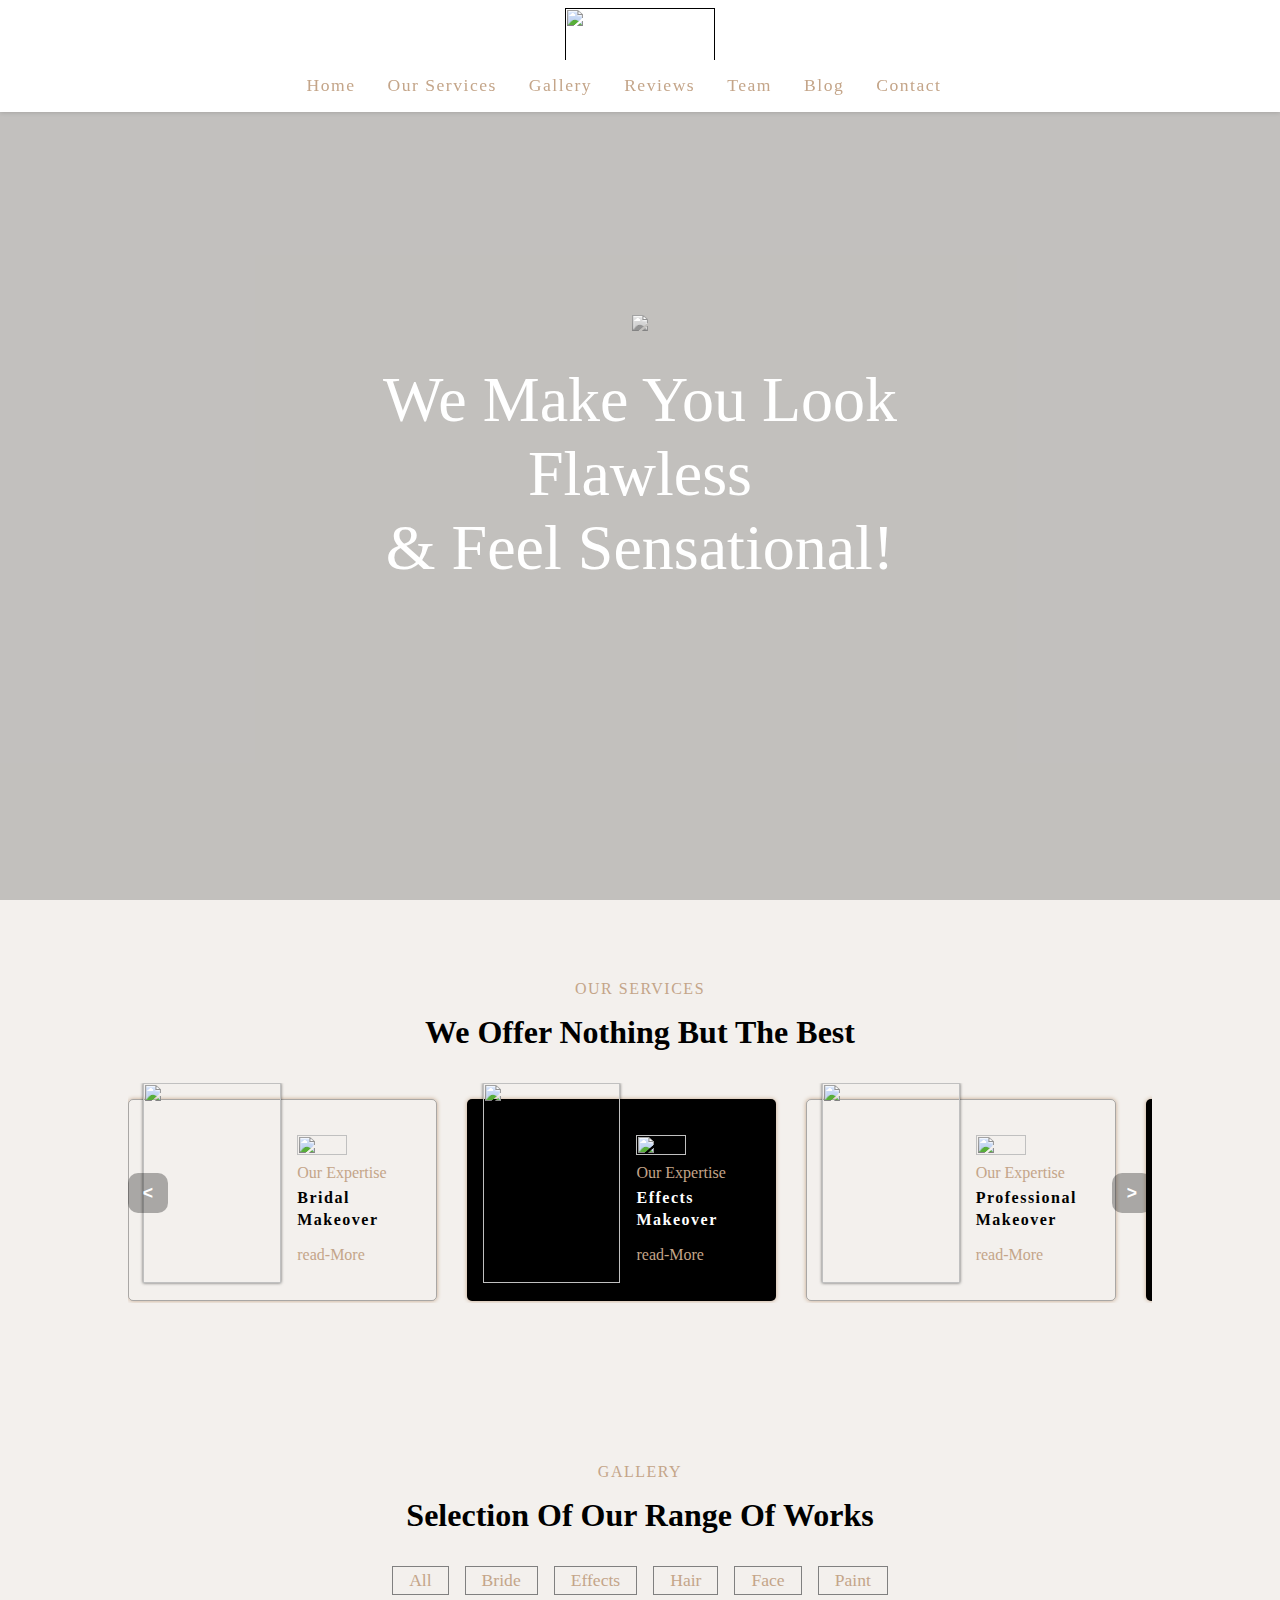
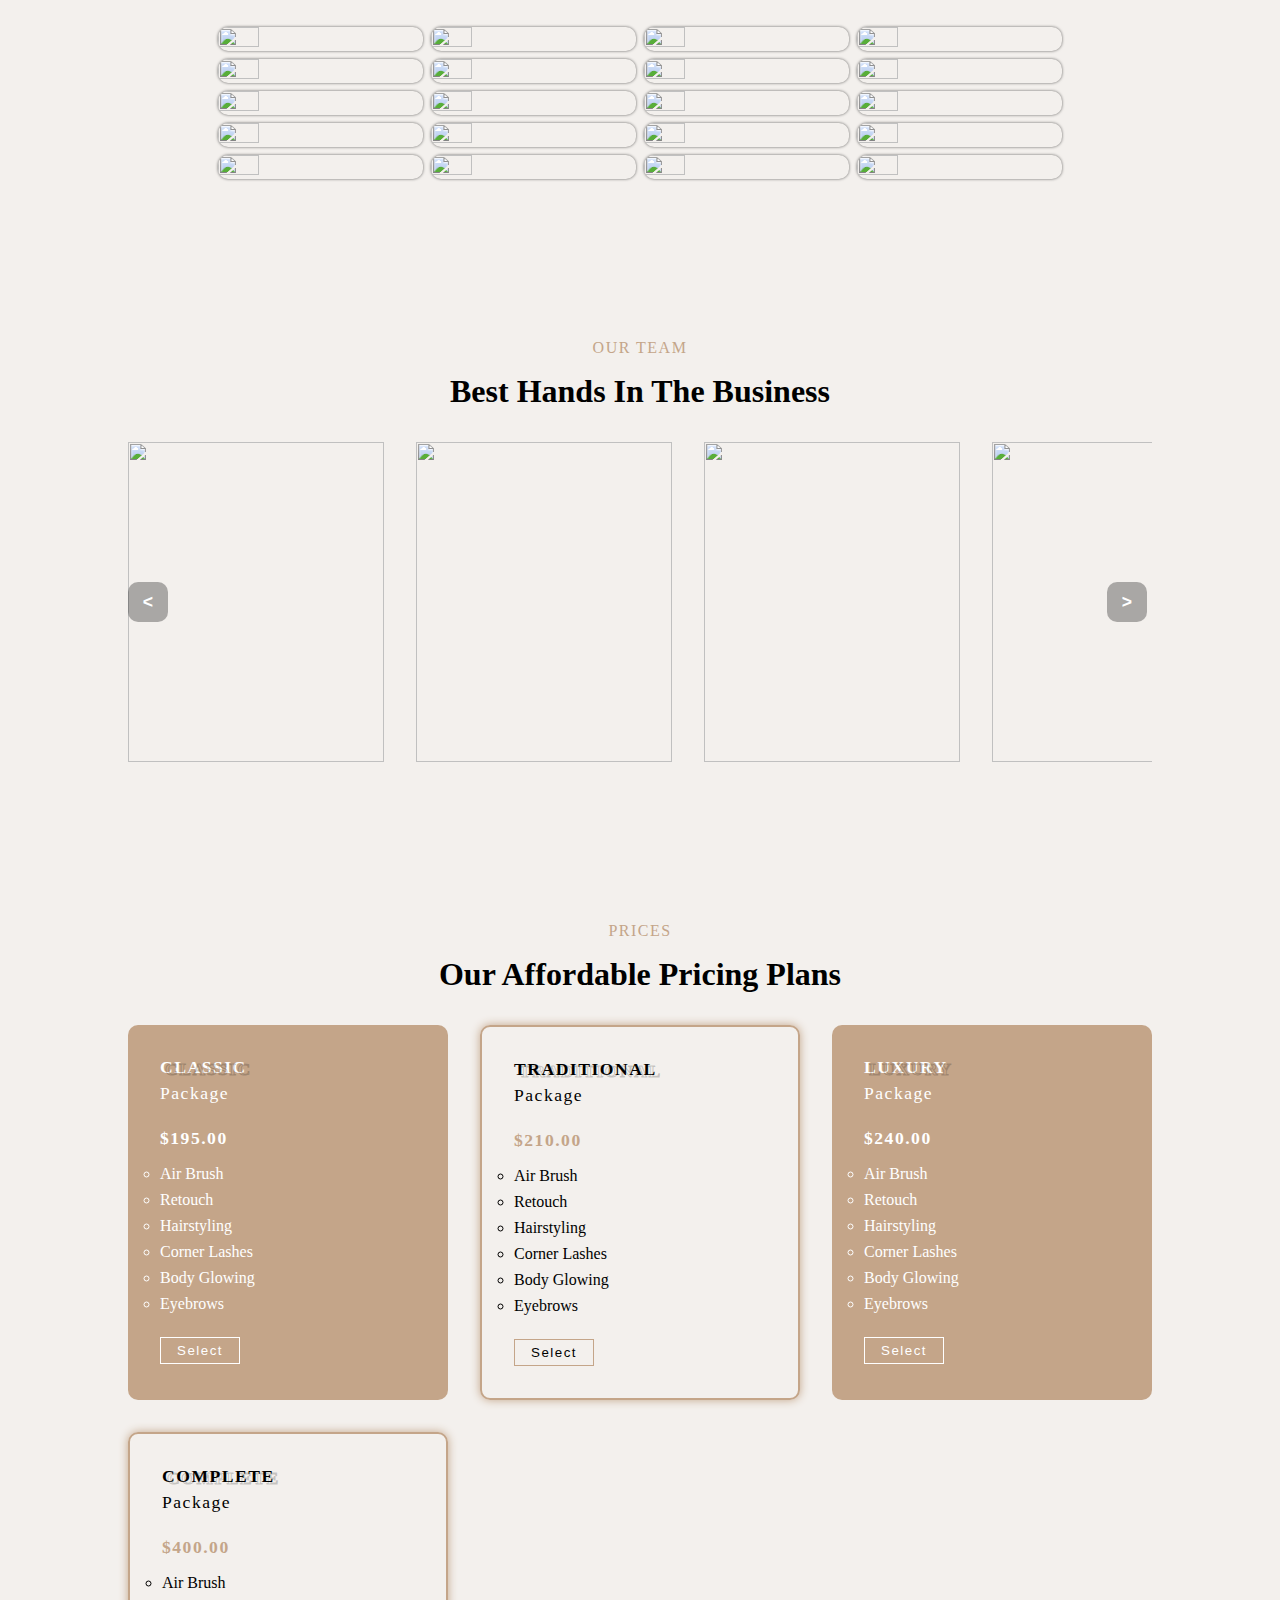
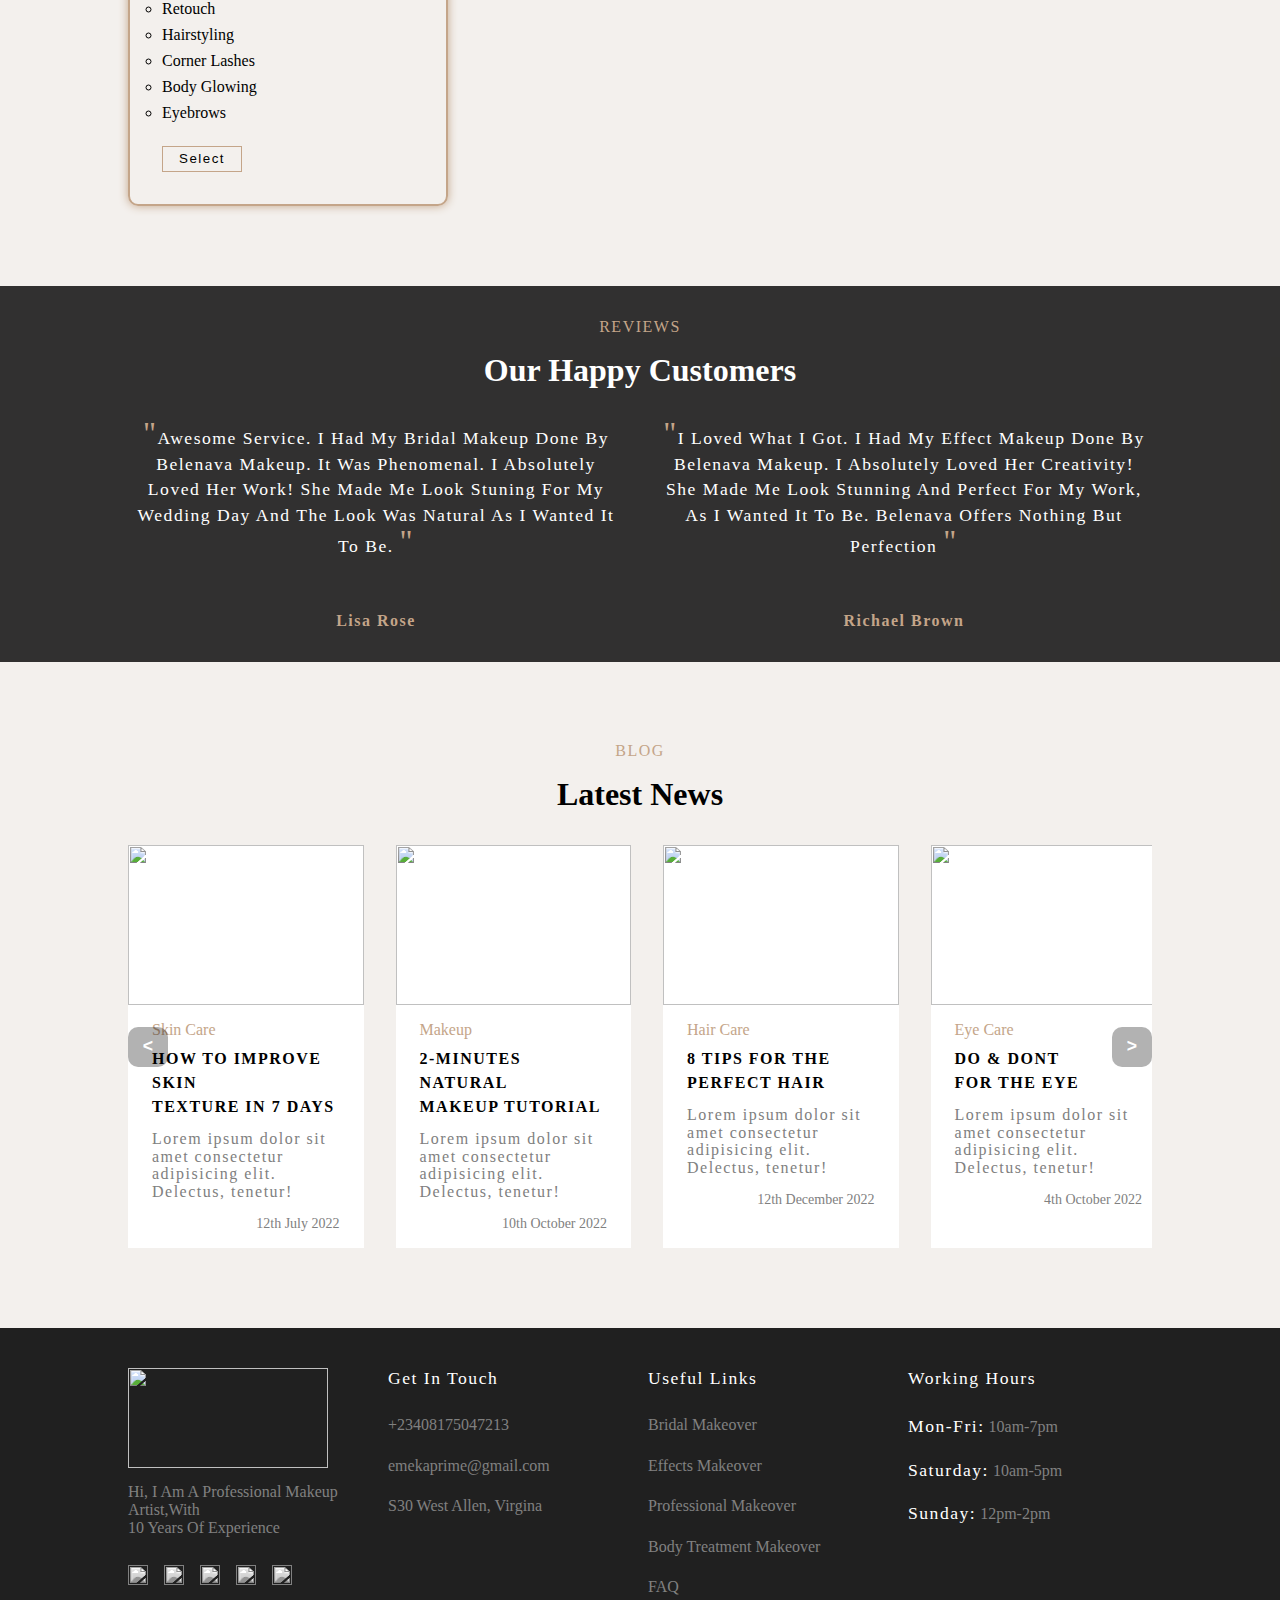
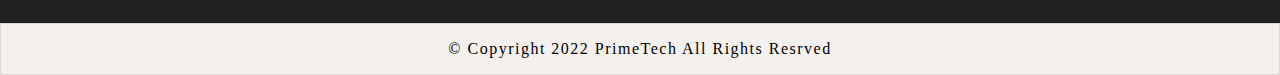
==== index.html @ 04d855b6 "Add files via upload" ====
<!DOCTYPE html>
<html lang="en">
<head>
    <meta charset="UTF-8">
    <meta http-equiv="X-UA-Compatible" content="IE=edge">
    <meta name="viewport" content="width=device-width, initial-scale=1.0">
    <title>makeup website</title>
    <link rel="stylesheet" href="./style.css">
</head>
<body>
    <!-----header----->
    <header class="header" id="home">
        <!--header background-->
        <div class="header-background">
            <div class="background-overlay"></div>
            
        </div>

        <!-----nav container------------->
        <div class="nav-container" >

            <!----nav logo------>
            <a href=""><img src="./images/logo-1.png" class="nav-logo"></a>

            <!-----nav-toggle-------->
            <button class="nav-toggle">
                <span class="hamburger"></span>
            </button>
            
            <!------nav links------>
            <ul class="nav-links">
                <li class="nav-item" ><a href="#home" class="nav-link">home</a></li>
                <li class="nav-item"><a href="#services" class="nav-link">our services</a></li>
                <li class="nav-item"><a href="#gallery" class="nav-link">gallery</a></li>
                <li class="nav-item"><a href="#reviews" class="nav-link">reviews</a></li>
                <li class="nav-item"><a href="#team" class="nav-link">team</a></li>
                <li class="nav-item"><a href="#blog" class="nav-link">blog</a></li>
                <li class="nav-item"><a href="./contact.html" class="nav-link">contact</a></li>
            </ul>
            
        </div>
        <!-----header caption------->
        <div class="header-caption" >
            <img src="./images/logo-1.png">
            <p>we make you look flawless <br>& feel sensational!</p>
        </div>
   </header>

   <!--------services-------------->
   <section class="services" id="services">
       <p class="section-sub-heading">our services</p>
       <h2 class="section-heading"> we offer nothing but the best</h2>
       <div class="wrapper service-wrapper">

           <!------service btn------>
           <button class="btns right" onclick="scrollr()"> > </button>
           <button class="btns left" onclick="scrolll()"> < </button>

           <!----service container------->
           <div class="service-container">

            <!-----single service--------->
            <div class="single-service">
                <div class="service-img-container">
                    <img src="./images/bridal-2.jpg" class="service-img">
                </div>
                   
               <div class="service-content">
                    <img src="./images/how-it-works-1.png" >
                     <p class="service-sub-head">our expertise</p>
                     <p class="service-head">bridal <br>makeover</p>
                     <a href="" class="service-link">read-more</a>
                </div>
            </div>
             <!-----single service--------->
            <div class="single-service">
                <div class="service-img-container">
                    <img src="./images/effect-makeup.jpg" class="service-img">
                </div>
                   
               <div class="service-content">
                    <img src="./images/how-it-works-2.png" >
                     <p class="service-sub-head">our expertise</p>
                     <p class="service-head">effects <br>makeover</p>
                     <a href="" class="service-link">read-more</a>
                </div>
            </div>
            <!-----single service--------->
            <div class="single-service">
                <div class="service-img-container">
                    <img src="./images/face-makeup.jpg" class="service-img">
                </div>
                   
               <div class="service-content">
                    <img src="./images/how-it-works-3.png" >
                     <p class="service-sub-head">our expertise</p>
                     <p class="service-head">professional <br>makeover</p>
                     <a href="" class="service-link">read-more</a>
                </div>
            </div>
            <!-----single service--------->
            <div class="single-service">
                <div class="service-img-container">
                    <img src="./images/hair-2.jpg" class="service-img">
                </div>
                   
               <div class="service-content">
                    <img src="./images/how-it-works-1.png" >
                     <p class="service-sub-head">our expertise</p>
                     <p class="service-head">hair <br>makeover</p>
                     <a href="" class="service-link">read-more</a>
                </div>
            </div>
            <!-----single service--------->
            <div class="single-service">
                <div class="service-img-container">
                    <img src="./images/eye-makeup.jpg" class="service-img">
                </div>
                   
               <div class="service-content">
                    <img src="./images/how-it-works-2.png" >
                     <p class="service-sub-head">our expertise</p>
                     <p class="service-head">eye <br>makeover</p>
                     <a href="" class="service-link">read-more</a>
                </div>
            </div>
            <!-----single service--------->
            <div class="single-service">
                <div class="service-img-container">
                    <img src="./images/mass-4.jpg" class="service-img">
                </div>
                   
               <div class="service-content">
                    <img src="./images/how-it-works-3.png" >
                     <p class="service-sub-head">our expertise</p>
                     <p class="service-head">body <br>massage</p>
                     <a href="" class="service-link">read-more</a>
                </div>
            </div>
            <!-----single service--------->
            <div class="single-service">
                <div class="service-img-container">
                    <img src="./images/full3.jpg" class="service-img">
                </div>
                   
               <div class="service-content">
                    <img src="./images/how-it-works-1.png" >
                     <p class="service-sub-head">our expertise</p>
                     <p class="service-head">body art <br>makeover</p>
                     <a href="" class="service-link">read-more</a>
                </div>
            </div>
            <!-----single service--------->
            <div class="single-service">
                <div class="service-img-container">
                    <img src="./images/p6.jpg" class="service-img">
                </div>
                   
               <div class="service-content">
                    <img src="./images/how-it-works-2.png" >
                     <p class="service-sub-head">our expertise</p>
                     <p class="service-head">group<br>makeover</p>
                     <a href="" class="service-link">read-more</a>
                </div>
            </div>
            <!-----single service--------->
            <div class="single-service">
                <div class="service-img-container">
                    <img src="./images/paint-3.jpg" class="service-img">
                </div>
                   
               <div class="service-content">
                    <img src="./images/how-it-works-3.png" >
                     <p class="service-sub-head">our expertise</p>
                     <p class="service-head">fun <br>makeover</p>
                     <a href="" class="service-link">read-more</a>
                </div>
            </div>
           </div>
       </div>
   </section>
   <!---------------gallery------------------------->

   <section class="gallery" id="gallery">
    <p class="section-sub-heading">gallery</p>
    <h2 class="section-heading"> selection of our range of works</h2>
    <div class="wrapper gallery-wrapper">


        <!----radio------->
        <input type="radio" name="radioBtn" id="all">
        <input type="radio" name="radioBtn" id="bride">
        <input type="radio" name="radioBtn" id="effects">
        <input type="radio" name="radioBtn" id="hair">
        <input type="radio" name="radioBtn" id="face">
        <input type="radio" name="radioBtn" id="paint">
       
        <!-----label-------->
        <div class="label-container">
            <label for="all" class="all">all</label>
            <label for="bride" class="bride">bride</label>
            <label for="effects" class="effects">effects</label>
            <label for="hair" class="hair">hair</label>
            <label for="face" class="face">face</label>
            <label for="paint" class="paint">paint</label>
          
       
        </div>
       
         <!-----images container------->
         <div class="gallery-images">
             <!------set 1------>
             <img src="./images/bridal-1.jpg" class="single-img bride">
             <img src="./images/effect-1.jpg" class="single-img effects">
             <img src="./images/hair-1.jpg" class="single-img hair">
             <img src="./images/face-1.jpg" class="single-img face">
             <img src="./images/paint-1.jpg" class="single-img paint">

              <!------set 2------>
             <img src="./images/bridal-5.jpg" class="single-img bride">
             <img src="./images/p7.jpg" class="single-img effects">
             <img src="./images/hair-2.jpg" class="single-img hair">
             <img src="./images/face-2.jpg" class="single-img face">
             <img src="./images/paint-2.jpg" class="single-img paint">
            
              <!------set 3------>
              <img src="./images/bridal-3.jpg" class="single-img bride">
              <img src="./images/paint-8.jpg" class="single-img effects">
              <img src="./images/hair-3.jpg" class="single-img hair">
              <img src="./images/face-3.jpg" class="single-img face">
              <img src="./images/paint-3.jpg" class="single-img paint">
 
               <!------set 2------>
              <img src="./images/bridal-4.jpg" class="single-img bride">
              <img src="./images/p8.jpg" class="single-img effects">
              <img src="./images/paint-8.jpg" class="single-img hair">
              <img src="./images/mass-6.jpg" class="single-img face">
              <img src="./images/paint-4.jpg" class="single-img paint">
             


             

         </div>
    </div>
   </section>
   <!---------------team------------------------->
   <section class="team" id="team">
    <p class="section-sub-heading">our team</p>
    <h2 class="section-heading"> best hands in the business</h2>
    <div class="wrapper gallery-wrapper">
        <div class="wrapper team-wrapper">

            <!------service btn------>
            <button class="btns right Right" onclick="scrollR()"> > </button>
            <button class="btns left Left" onclick="scrollL()"> < </button>
 
            <!----service container------->
            <div class="team-container">
 
             <!-----single team--------->
             <div class="single-team">

                <!----team social-------->
                <div class="social-icons">
                    <a href=""><img src="./images/so-1.png" class="social"></a>
                    <a href=""><img src="./images/so-2.png" class="social"></a>
                    <a href=""><img src="./images/so-3.png" class="social"></a>
                    <a href=""><img src="./images/so-4.png" class="social"></a>
                    <a href=""><img src="./images/so-5.png" class="social"></a>
                </div>

                 <div class="team-img-container">
                     <img src="./images/01.jpg" class="team-img">
                 </div>
                    
                <div class="team-content">
                  <p class="team-heading">grace peters</p>
                  <p class="team-sub-head">makeup specialist</p>
                  <div class="ratings">
                    <a href=""><img src="./images/star-2.png" class="rate"></a>
                    <a href=""><img src="./images/star-2.png" class="rate"></a>
                    <a href=""><img src="./images/star-2.png" class="rate"></a>
                    <a href=""><img src="./images/star-2.png" class="rate"></a>
                    <a href=""><img src="./images/star-1.png" class="rate"></a>
                </div>
                </div>

             </div>
              <!-----single team--------->
              <div class="single-team">

                <!----team social-------->
                <div class="social-icons">
                    <a href=""><img src="./images/so-1.png" class="social"></a>
                    <a href=""><img src="./images/so-2.png" class="social"></a>
                    <a href=""><img src="./images/so-3.png" class="social"></a>
                    <a href=""><img src="./images/so-4.png" class="social"></a>
                    <a href=""><img src="./images/so-5.png" class="social"></a>
                </div>

                 <div class="service-team-container">
                     <img src="./images/02.jpg" class="team-img">
                 </div>
                    
                 <div class="team-content">
                    <p class="team-heading">jane doe</p>
                    <p class="team-sub-head">hair specialist</p>
                    <div class="ratings">
                      <a href=""><img src="./images/star-2.png" class="rate"></a>
                      <a href=""><img src="./images/star-2.png" class="rate"></a>
                      <a href=""><img src="./images/star-2.png" class="rate"></a>
                      <a href=""><img src="./images/star-2.png" class="rate"></a>
                      <a href=""><img src="./images/star-1.png" class="rate"></a>
                  </div>
                  </div>

             </div>
             <!-----single team--------->
             <div class="single-team">

                <!----team social-------->
               
                <div class="social-icons">
                    <a href=""><img src="./images/so-1.png" class="social"></a>
                    <a href=""><img src="./images/so-2.png" class="social"></a>
                    <a href=""><img src="./images/so-3.png" class="social"></a>
                    <a href=""><img src="./images/so-4.png" class="social"></a>
                    <a href=""><img src="./images/so-5.png" class="social"></a>
                </div>

                 <div class="service-team-container">
                     <img src="./images/03.jpg" class="team-img">
                 </div>
                    
                <div class="team-content">
                  <p class="team-heading">evelyn kid</p>
                  <p class="team-sub-head">massage specialist</p>
                  <div class="ratings">
                    <a href=""><img src="./images/star-2.png" class="rate"></a>
                    <a href=""><img src="./images/star-2.png" class="rate"></a>
                    <a href=""><img src="./images/star-2.png" class="rate"></a>
                    <a href=""><img src="./images/star-2.png" class="rate"></a>
                    <a href=""><img src="./images/star-1.png" class="rate"></a>
                </div>
                </div>

             </div>
              <!-----single team--------->
             <div class="single-team">
                <!----team social-------->
                <div class="social-icons">
                    <a href=""><img src="./images/so-1.png" class="social"></a>
                    <a href=""><img src="./images/so-2.png" class="social"></a>
                    <a href=""><img src="./images/so-3.png" class="social"></a>
                    <a href=""><img src="./images/so-4.png" class="social"></a>
                    <a href=""><img src="./images/so-5.png" class="social"></a>
                </div>

                 <div class="service-team-container">
                     <img src="./images/04.jpg" class="team-img">
                 </div>
                    
                <div class="team-content">
                  <p class="team-heading">rose mary</p>
                  <p class="team-sub-head">hair specialist</p>
                  <div class="ratings">
                    <a href=""><img src="./images/star-2.png" class="rate"></a>
                    <a href=""><img src="./images/star-2.png" class="rate"></a>
                    <a href=""><img src="./images/star-2.png" class="rate"></a>
                    <a href=""><img src="./images/star-2.png" class="rate"></a>
                    <a href=""><img src="./images/star-1.png" class="rate"></a>
                </div>
                </div>

             </div>
              <!-----single team--------->
              <div class="single-team">

                <!----team social-------->
                <div class="social-icons">
                    <a href=""><img src="./images/so-1.png" class="social"></a>
                    <a href=""><img src="./images/so-2.png" class="social"></a>
                    <a href=""><img src="./images/so-3.png" class="social"></a>
                    <a href=""><img src="./images/so-4.png" class="social"></a>
                    <a href=""><img src="./images/so-5.png" class="social"></a>
                </div>

                 <div class="service-team-container">
                     <img src="./images/face-makeup.jpg" width="320px" height="320px" class="team-img">
                 </div>
                    
                <div class="team-content">
                  <p class="team-heading">peace walker</p>
                  <p class="team-sub-head">effect specialist</p>
                  <div class="ratings">
                    <a href=""><img src="./images/star-2.png" class="rate"></a>
                    <a href=""><img src="./images/star-2.png" class="rate"></a>
                    <a href=""><img src="./images/star-2.png" class="rate"></a>
                    <a href=""><img src="./images/star-2.png" class="rate"></a>
                    <a href=""><img src="./images/star-1.png" class="rate"></a>
                </div>
                </div>

             </div>
              <!-----single team--------->
              <div class="single-team">

                <!----team social-------->
                <div class="social-icons">
                    <a href=""><img src="./images/so-1.png" class="social"></a>
                    <a href=""><img src="./images/so-2.png" class="social"></a>
                    <a href=""><img src="./images/so-3.png" class="social"></a>
                    <a href=""><img src="./images/so-4.png" class="social"></a>
                    <a href=""><img src="./images/so-5.png" class="social"></a>
                </div>

                 <div class="service-team-container">
                     <img src="./images/wedding-makeup.jpg" width="320px" height="320px"  class="team-img">
                 </div>
                    
                <div class="team-content">
                  <p class="team-heading">jane doe</p>
                  <p class="team-sub-head">body treatment specialist</p>
                  <div class="ratings">
                    <a href=""><img src="./images/star-2.png" class="rate"></a>
                    <a href=""><img src="./images/star-2.png" class="rate"></a>
                    <a href=""><img src="./images/star-2.png" class="rate"></a>
                    <a href=""><img src="./images/star-2.png" class="rate"></a>
                    <a href=""><img src="./images/star-1.png" class="rate"></a>
                </div>
                </div>
             </div>
              <!-----single team--------->
              <div class="single-team">

                <!----team social-------->
                <div class="social-icons">
                    <a href=""><img src="./images/so-1.png" class="social"></a>
                    <a href=""><img src="./images/so-2.png" class="social"></a>
                    <a href=""><img src="./images/so-3.png" class="social"></a>
                    <a href=""><img src="./images/so-4.png" class="social"></a>
                    <a href=""><img src="./images/so-5.png" class="social"></a>
                </div>

                 <div class="service-team-container">
                     <img src="./images/hair-makeup.jpg" width="320px" height="320px" class="team-img">
                 </div>
                    
                <div class="team-content">
                  <p class="team-heading">jane doe</p>
                  <p class="team-sub-head">bridal specialist</p>
                  <div class="ratings">
                    <a href=""><img src="./images/star-2.png" class="rate"></a>
                    <a href=""><img src="./images/star-2.png" class="rate"></a>
                    <a href=""><img src="./images/star-2.png" class="rate"></a>
                    <a href=""><img src="./images/star-2.png" class="rate"></a>
                    <a href=""><img src="./images/star-1.png" class="rate"></a>
                </div>
                </div>

             </div>
             
            </div>
     </div>
   </section>
   <!---------------pricing------------------------->
   <section class="pricing">
    <p class="section-sub-heading">prices</p>
    <h2 class="section-heading"> our affordable pricing plans</h2>

    <!----------price-wrapper------>
    <div class="pricing-wrapper">

     <!----------single-price------> 
     <div class="single-price">
        <p class="pricing-heading" head-shadow="classic">classic <span>package</span></p>
         <p class="price">$195.00</p>
         <ul>
             <li>air brush</li>
             <li>retouch</li>
             <li>hairstyling</li>
             <li>corner lashes</li>
             <li>body glowing</li>
             <li>eyebrows</li>
         </ul>
         <button class="price-btn">select</button>
     </div>  
      <!----------single-price------> 
      <div class="single-price">
        <p class="pricing-heading" head-shadow="traditional" >traditional <span>package</span></p>
        <p class="price">$210.00</p>
        <ul>
            <li>air brush</li>
            <li>retouch</li>
            <li>hairstyling</li>
            <li>corner lashes</li>
            <li>body glowing</li>
            <li>eyebrows</li>
        </ul>
        <button class="price-btn">select</button>
    </div>  
     <!----------single-price------> 
     <div class="single-price">
        <p class="pricing-heading" head-shadow="luxury">luxury <span>package</span></p>
        <p class="price">$240.00</p>
        <ul>
            <li>air brush</li>
            <li>retouch</li>
            <li>hairstyling</li>
            <li>corner lashes</li>
            <li>body glowing</li>
            <li>eyebrows</li>
        </ul>
        <button class="price-btn">select</button>
    </div>  
     <!----------single-price------> 
     <div class="single-price">
        <p class="pricing-heading"  head-shadow="complete">complete <span>package</span></p>
        <p class="price">$400.00</p>
        <ul>
            <li>air brush</li>
            <li>retouch</li>
            <li>hairstyling</li>
            <li>corner lashes</li>
            <li>body glowing</li>
            <li>eyebrows</li>
        </ul>
        <button class="price-btn">select</button>
    </div>  
    </div>
   </section>
   <!---------------review------------------------->
   <section class="review" id="reviews">
    <div class="review-overlay"></div>
    <p class="section-sub-heading review-mod">reviews</p>
    <h2 class="section-heading review-mod-1"> our happy customers</h2>

    <!----------price-wrapper------>
    <div class="review-wrapper">
        

     <!----------single-review------> 
            <div class="single-review">
                <p class="review-content"> <span>"</span>awesome service. I had my bridal makeup done by belenava makeup. it was phenomenal. I absolutely loved her work! she made  me look stuning for my wedding day and the look was natural as i wanted it to be. <span>"</span></p>
                <div class="ratings single-rating">
                    <a href=""><img src="./images/star-2.png" class="rate"></a>
                    <a href=""><img src="./images/star-2.png" class="rate"></a>
                    <a href=""><img src="./images/star-2.png" class="rate"></a>
                    <a href=""><img src="./images/star-2.png" class="rate"></a>
                    <a href=""><img src="./images/star-1.png" class="rate"></a>
                </div>
                <p class="review-name">lisa rose</p>
            </div>  
      <!----------single-review------> 
      <div class="single-review">
        <p class="review-content"> <span>"</span>i loved what i got. I had my effect makeup done by belenava makeup. I absolutely loved her creativity! she made  me look stunning and perfect for my work, as i wanted it to be. belenava offers nothing but perfection  <span>"</span></p>
        <div class="ratings single-rating">
            <a href=""><img src="./images/star-2.png" class="rate"></a>
            <a href=""><img src="./images/star-2.png" class="rate"></a>
            <a href=""><img src="./images/star-2.png" class="rate"></a>
            <a href=""><img src="./images/star-2.png" class="rate"></a>
            <a href=""><img src="./images/star-1.png" class="rate"></a>
        </div>
        <p class="review-name">richael brown</p>
    </div>  
    
    </div>
   </section>
   <!---------------team------------------------->
   <section class="blog" id="blog">
    <p class="section-sub-heading">blog</p>
    <h2 class="section-heading"> latest news</h2>
    <div class="blog-wrapper">
            <!------blog btn------>
            <button class="btns Bright" onclick="scrollBR()"> > </button>
            <button class="btns BLeft" onclick="scrollBL()"> < </button>
 
            <!----blog container------->
            <div class="blog-container">
 
             <!-----single blog--------->
             <div class="single-blog">
                 <div class="blog-img-container">
                     <img src="./images/p6.jpg" class="blog-img">
                 </div>
                    
                <div class="blog-content">
                  <p class="blog-sub-head">skin care </p>
                  <p class="blog-heading">how to improve skin<br>texture in 7 days</p>
                  <p class="blog-text">
                    Lorem ipsum dolor sit amet consectetur adipisicing elit. Delectus, tenetur!
                  </p>
                  <p class="blog-date">12th july 2022</p>
                  
                </div>

             </div>
              <!-----single blog--------->
             <div class="single-blog">
                <div class="blog-img-container">
                    <img src="./images/blog-3.jpg" class="blog-img">
                </div>
                   
               <div class="blog-content">
                 <p class="blog-sub-head">makeup </p>
                 <p class="blog-heading">2-minutes natural<br>makeup tutorial</p>
                 <p class="blog-text">
                    Lorem ipsum dolor sit amet consectetur adipisicing elit. Delectus, tenetur!
                 </p>
                 <p class="blog-date">10th october 2022</p>
                 
               </div>

            </div>
             <!-----single blog--------->
             <div class="single-blog">
                <div class="blog-img-container">
                    <img src="./images/hair-3.jpg" class="blog-img">
                </div>
                   
               <div class="blog-content">
                 <p class="blog-sub-head">hair care </p>
                 <p class="blog-heading">8 tips for the <br>perfect hair</p>
                 <p class="blog-text">
                    Lorem ipsum dolor sit amet consectetur adipisicing elit. Delectus, tenetur!
                 </p>
                 <p class="blog-date">12th december 2022</p>
                 
               </div>

            </div>

            <!-----single blog--------->
            <div class="single-blog">
                <div class="blog-img-container">
                    <img src="./images/face-1.jpg" class="blog-img">
                </div>
                   
               <div class="blog-content">
                 <p class="blog-sub-head">eye care </p>
                 <p class="blog-heading">do & dont<br>for the eye</p>
                 <p class="blog-text">
                    Lorem ipsum dolor sit amet consectetur adipisicing elit. Delectus, tenetur!
                 </p>
                 <p class="blog-date">4th october 2022</p>
                 
               </div>

            </div>

            <!-----single blog--------->
            <div class="single-blog">
                <div class="blog-img-container">
                    <img src="./images/bride-7.jpg" class="blog-img">
                </div>
                   
               <div class="blog-content">
                 <p class="blog-sub-head">skin care </p>
                 <p class="blog-heading">2022 bridal beauty <br>trends</p>
                 <p class="blog-text">
                    Lorem ipsum dolor sit amet consectetur adipisicing elit. Delectus, tenetur!
                 </p>
                 <p class="blog-date">1st april 2022</p>
                 
               </div>

            </div>

            <!-----single blog--------->
            <div class="single-blog">
                <div class="blog-img-container">
                    <img src="./images/p9.jpg" class="blog-img">
                </div>
                   
               <div class="blog-content">
                 <p class="blog-sub-head">special effects </p>
                 <p class="blog-heading">jawdropping makeup<br>special effects</p>
                 <p class="blog-text">
                    Lorem ipsum dolor sit amet consectetur adipisicing elit. Delectus, tenetur!
                 </p>
                 <p class="blog-date">10th october 2022</p>
                 
               </div>

            </div>
        </div>
     </div>
   </section>
   <!---------------footer------------------------->
   <footer class="footer">
       <!-----footer head------->
       <div class="footer-head">
         <!-----single footer------->
         <div class="single-footer col-1">

             <!-----img--------->
            <img src="./images/logo-1.png" class="footer-logo">

            <!-----desc--------->
            <p>hi, i am a professional makeup artist,with<br> 10 years of experience</p>
            
            <!----social-------->
            <div class="footer-icons">
                <a href=""><img src="./images/so-1.png" ></a>
                <a href=""><img src="./images/so-2.png" ></a>
                <a href=""><img src="./images/so-3.png" ></a>
                <a href=""><img src="./images/so-4.png" ></a>
                <a href=""><img src="./images/so-5.png" ></a>
            </div>
         </div>
         <!-----single footer------->
         <div class="single-footer single-footer-contact">
            <h3 class="single-footer-heading">get in touch</h3>
            <p>+23408175047213</p> 
            <p><a href="">emekaprime@gmail.com</a></p> 
            <p>S30 west allen, virgina </p> 
        </div>
        <!-----single footer------->
        <div class="single-footer">
            <h3 class="single-footer-heading">useful links</h3>
            <p><a href="">bridal makeover</a></p> 
            <p><a href="">effects makeover</a></p> 
            <p><a href="">professional makeover</a></p> 
            <p><a href="">body treatment makeover</a></p> 
            <p><a href="">FAQ</a></p> 
        </div>
        <!-----single footer------->
        <div class="single-footer">
            <h3 class="single-footer-heading">working hours</h3>
            <p><span class="work">mon-fri:</span> 10am-7pm</p> 
            <p><span class="work">saturday:</span> 10am-5pm</p> 
            <p><span class="work">sunday:</span> 12pm-2pm</p> 
        </div>
       </div>
       <!-----footer bottom------->
       <div class="footer-bottom">
        <p class="footer-bottom-desc">&copy; copyright 2022 PrimeTech all rights resrved</p>
       </div>

   </footer>

<script src="script.js"></script>   
</body>
</html>
---- style.css ----
*{
    padding: 0;
    margin: 0;
    box-sizing: border-box;
}
html{
    height: 100vh;
    scroll-behavior: smooth;
}
body{
    height: 100vh;
}
:root{
    --fs-h1:4rem;
    --fs-h2:2.5rem;
    --fs-h3:2rem;
    --fs-nav:1.1rem;
    --fs-body:1rem;

    --color-1:black;
    --color-2:#fff;
    --color-3:#f3f0ed;
    --color-4:#f5d69b;
    --color-5:rgb(32, 32, 32);
    --color-6:#c4a589;
    --color-7:#fbede9;
    --color-8:gray;
    --color-9:rgb(172, 167, 167);

    --letter-sp-1:1.5px;
    --letter-sp-2:3px;
    



}
@media screen and (max-width:769px) {
    :root{
        --fs-h1:2.5rem;
        --fs-h2:2rem;
        --fs-h3:1.2rem;
        --fs-body:1rem;
    
    }
    .section-heading,
    .section-sub-heading{
        text-align: left;
    }
   

}
/* topography */
h1{
    font-size: var(--fs-h1);
}
h2{
    font-size: var(--fs-h2);
}
h3{
    font-size: var(--fs-h3);
}
body{
    font-size: var(--fs-body);
    background: var(--color-3);
}
a{
    color: black;
    text-decoration: none;
}
.section-heading{
    font-size: var(--fs-h3);
    color:var(--color-1) ;
    font-weight: 600;
    text-transform: capitalize;
    text-align: center;
    margin: 1rem 0 2rem;
}

.section-sub-heading{
    font-size: var(--fs-body);
    color:var(--color-6) ;
    text-transform: uppercase;
    text-align: center;
    letter-spacing: var(--letter-sp-1);
}
section{
    padding: 2rem 10%;
}
@media(max-width:769px){
	section{
		padding: 1rem;
	}
}
li{
    list-style-type: none;
}
/* buttons */
.primary-btn{
    text-transform: capitalize;
    padding: .5rem 1rem;
    font-size: var(--fs-body);
    border: 1px solid var(--color-6);
    color: black;
    background: transparent;
    transform: all 1s ease-in;
    position: relative;
    z-index: 0;
}
.primary-btn:after{
    content: '';
    width: 100%;
    height: 100%;
    position: absolute;
    top: 0;
    left: 0;
    display: none;
}
.primary-btn:hover{
    display: initial;
    right: 0;
    background: var(--color-4);
    color: var(--color-2);
    
}
.secondary.btn{
    text-transform: capitalize;
    padding: .5rem 1rem;
    font-size: var(--fs-body);
    color: var(--color-2);
    background: var(--color-6);
}
.btns{
    width: 40px;
    height: 40px;
    border: none;
    display: flex;
    align-items: center;
    justify-content: center;
    font-size: var(--fs-nav);
    background: rgb(0 0 0 / .3);
    color:var(--color-2);
    font-weight: 600;
    border-radius: 10px;
    position: absolute;
    top: 50%;
    transform: translateY(-50%);
    z-index: 30;
}
/* header */
.header{
    position: relative;
}
.header-background{
    background: url(./images/p1.png);
    background-size: cover;
    background-position:center ;
    background-repeat: no-repeat;
    width: 100vw;
    height: 100vh;
    position: relative;
    top: 0;
   
   
}
.background-overlay{
    position: absolute;
    top: 0;
    left: 0;
    right: 0;
    height: 100%;
    background: rgb(0 0 0 / .2);
}


/* nav-container */

.nav-container{
    background: var(--color-2);
    display: flex; 
    flex-direction: column;
    align-items: center;
    gap: .2rem;
    position: fixed;
    top: 0;
    left: 0;
    right: 0;
    width: 100vw;
    z-index: 100;
    box-shadow: 0 0 5px rgb(0 0 0 / .2);
}
.nav-logo{
    width: 150px;
    height: 60px;
    padding-top:.5rem ;
}
.nav-toggle{
   display: none;
}
.nav-links{
    display: flex;
    align-items: center;
    justify-content: center;
}
.nav-item{
    margin-right: 2rem;
    padding-bottom: 1rem;
}
.nav-link{
    text-transform: capitalize;
    font-weight: 500;
    color:var(--color-6);
    font-size: var(--fs-nav);
    letter-spacing: var(--letter-sp-1);
}
/* !------small screen ------ */
@media screen and (max-width:769px) {
    .nav-container{
        flex-direction: row;
        justify-content: space-between;
        align-items: center;
        padding: .5rem 1rem;
        width: 100%;
        
    }
    .nav-open .nav-links{
        display: initial;
    }
    .nav-open .hamburger{
        transform: rotate(.625turn) translateX(-1px);
    }
    .nav-open .hamburger::before{
        transform: rotate(90deg) translateX(5px);
    }
    .nav-open .hamburger::after{
        display: none;
    }
    .nav-toggle{
        display: initial;
        width: 35px;
        height: 35px;
        display: flex;
        align-items: center;
        justify-content: center;
        background: transparent;
        border-radius: 50%;
       
    }
    .hamburger{
        display: inline-block;
        width: 20px;
        height: 2px;
        background: var(--color-1);
        position: relative;
        transition: 1s;
    }
    .hamburger::after,
    .hamburger::before{
        content: '';
        display: inline-block;
        width: 100%;
        height: 100%;
        background: var(--color-1);
        position: absolute;
        left: 0;
    }
    .hamburger::after{
        top:5px;
    }
    .hamburger::before{
        bottom:5px;
    }
    .nav-links{
        position: absolute;
        top: 100%;
        left: 0;
        right: 0;
        background: rgb(32, 32, 32);
        display: flex;
        flex-direction: column;
        width: 100%;
        padding-top: 1rem;
        display: none;
    } 
    .nav-item{
        width: 90%;
        margin: 0 auto;
       
    }
    .nav-link{
        display: block;
        padding: .8rem .5rem;
        text-align: right;
        box-shadow: 0 0 1px var(--color-9);
    }
}
/* header-caption */
.header-caption{
    position: absolute;
    left: 50%;
    top: 50%;
    transform: translate(-50%, -50%);
    display: flex;
    flex-direction: column;
    align-items: center;
    gap: 2rem;
   
}
.header-caption img{
  filter: grayscale(100%);
}
.header-caption p{
    font-size: var(--fs-h1);
    font-weight: 500;
    text-transform: capitalize;
    color: var(--color-2);
    text-align: center;
}
@media screen and (max-width:769px) {
    .header-caption img{
      width: 300px;
      height: 200px;  
    }
}

/* services */
.services{
    padding-top: 5rem ;
    padding-bottom: 5rem;
}
.service-wrapper{
    position: relative;
}
.right{
    right: 0;
}
.service-container{
    display: grid;
    gap: 2rem;
    grid-auto-flow: column;
    grid-auto-columns: 30%;
    overflow-x: auto;
    scroll-behavior: smooth;
    scroll-snap-type: x mandatory;
    height: 220px;
   
}
.single-service{
    scroll-snap-align: start;
    display: flex;
    align-items: center;
    gap: 1rem;
    justify-content: center;
    height: 200px;
    position: relative;
}
.single-service::after{
    content: '';
    width: 100%;
    height: 100%;
    position: absolute;
    top: 8%;
    left: 0;
    border: 1px solid rgb(0 0 0 / .3);
    scroll-snap-align: start;
    display: flex;
    align-items: center;
    gap: 1rem;
    justify-content: center;
    height: 200px;
    border-radius: 5px;
    box-shadow: 0 0 4px var(--color-6)
}
.service-img-container{
    flex-basis: 50%;
    box-shadow: 0 0 3px rgb(0 0 0 / .6);
    margin-left:5%;
    height: 100%;
    z-index: 10;
}
.service-img{
    width: 100%;
    height: 100%;
    object-fit: cover;
}
.service-content{
    flex-basis: 50%;
    position: relative;
    z-index: 10;
}
.service-content img{
    width: 50px;
    height: 50%;
}
.service-sub-head{
    text-transform: capitalize;
    color:var(--color-6) ;
    padding: 5px 0;
}
.service-head{
    text-transform: capitalize;
    font-weight: 600;
    letter-spacing: var(--letter-sp-1);
    line-height:1.4rem ;
}
.service-link{
    display: block;
    position: absolute;
    top: 115%;
    text-transform: capitalize;
    color: var(--color-6);
}
.service-container .single-service:nth-child(even)::after{
    background: black;
    
}
.service-container .single-service:nth-child(even){
    color:var(--color-2);
}
::-webkit-scrollbar{
    display: none;
}
@media screen and (max-width:990px) {
    .service-container{
        grid-auto-columns: 50%;
    }
    .services{
        padding-top: 4rem ;
        padding-bottom: 2rem;
    }
}
@media screen and (max-width:769px) {
    .service-container{
        grid-auto-columns: 55%;
    }
}

@media screen and (max-width:500px) {
    .service-container{
        grid-auto-columns: 99%;
        
    }
    
}
/* sgallery*/
.gallery{
    padding-top: 5rem ;
    padding-bottom: 5rem;
}
    
.gallery-wrapper input{
    display: none;
}
.label-container{
    display:flex ;
    flex-wrap: wrap;
    align-items: center;
    justify-content: center;
    gap: 1rem;
    margin-bottom: 2rem;
}
.label-container label{
    border: 1px solid var(--color-8);
    font-size: var(--fs-nav);
    text-transform: capitalize;
    padding: .2rem 1rem;
    color: var(--color-6);
    cursor: pointer;
}
.gallery-images{
    display: flex;
    flex-wrap: wrap;
    gap: .5rem;
    align-items: center;
    justify-content: center;
   
}
.single-img{
    width: 20%;
    height: 50%;
    object-fit: cover;
    border-radius: 10px;
    box-shadow: 0 0 3px rgb(0 0 0 / .6);
    transition: all 400ms ease-in-out;
}
#bride:checked ~ .gallery-images > img:not([class *="bride"]),
#effects:checked ~ .gallery-images > img:not([class *="effects"]),
#hair:checked ~ .gallery-images > img:not([class *="hair"]),
#face:checked ~ .gallery-images > img:not([class *="face"]),
#paint:checked ~ .gallery-images > img:not([class *="paint"]){
    width: 0;
    height: 0;
}
@media screen and (max-width:991px) {
    .single-img{
        width: 40%;
    }
    .gallery{
        padding-top: 4rem ;
        padding-bottom: 2rem;
    }
}
@media screen and (max-width:360px) {
    .single-img{
        width: 50%;
    }
}
/* team */
.team{
    padding-top: 5rem ;
    padding-bottom: 5rem; 
}
.team-wrapper{
    position: relative;
}
.team-container{
    display: grid;
    gap: 2rem;
    grid-auto-flow: column;
    grid-auto-columns: 25%;
    overflow-x: auto;
    scroll-behavior: smooth;
    scroll-snap-type: x mandatory;
     
}
.Right{
    right: 5px;
}
.single-team{
    scroll-snap-align: start;
    height: 20rem;
    position: relative;
    overflow:hidden;
}
.social-icons{
    position: absolute;
    top: 40%;
    transform: translateY(-50%);
    left: 0;
    width: 60px;
    height: 100%;
    display: flex;
    flex-direction: column;
    align-items: center;
    justify-content: center;
    gap: 2rem;
    
}
.social{
    width:20px;
    height:20px;
    position: absolute;
    left: -50px;
    transition: all 2s;
}

.single-team:hover .social{
    left: 35px;
}

.team-img{
    width: 100%;
    height: 20rem;
    object-fit: cover;
}
.team-content{
    position: absolute;
    bottom: -100%;
    left: 0;
    width: 100%;
    background: rgb(0 0 0 / .7);
    color: var(--color-2);
    transition: all 2s;
}
.single-team:hover .team-content{
    bottom: 0;
}
.team-heading{
    padding: .5rem 0 .2rem 1rem;
    text-transform: capitalize;
    font-weight: 600;
    letter-spacing: var(--letter-sp-1);
}
.team-sub-head{
    padding-left: 1rem;
    text-transform: capitalize;
    color: var(--color-6);
}
.ratings{
    display: flex;
    align-items: center;
    gap: 1rem;
    padding:.3rem 0 .3rem 1rem;

}
.rate{
    width: 15px;
    height: 15px;
}
@media screen and (max-width:990px) {
    .team-container{
        grid-auto-columns: 30%;
    }
    .team{
        padding-top: 4rem ;
        padding-bottom: 2rem;
    }
}
@media screen and (max-width:769px) {
    .team-container{
        grid-auto-columns: 50%;
    }
}
@media screen and (max-width:479px) {
    .team-container{
        grid-auto-columns: 100%;
    }
    .single-team{
        height: 16rem;
    }
     .team-img{
         height: 16rem;
    }
    .social-icons{
        top: 32%;
        
    }
}
/* pricing-wrapper */
.pricing{
    padding-top: 5rem ;
    padding-bottom: 5rem; 
}
.pricing-wrapper{
    display: grid;
    grid-template-columns: repeat(auto-fit, minmax(15rem, auto));
    gap: 2rem;
}
.pricing-wrapper .single-price:nth-child(odd){
    background: var(--color-6);
    color: var(--color-2);
    border: none;
    box-shadow: none;
}
.pricing-wrapper .single-price:nth-child(odd) .price-btn{
    border: 1px solid var(--color-2);
    color: var(--color-2);

}
.pricing-wrapper .single-price:nth-child(odd) .price{
    color: var(--color-2);

}
.single-price{
    border: 2px solid var(--color-6);
    padding: 2rem;
    border-radius: 10px;
    box-shadow: 0 0 10px var(--color-6);
    transition: all 1s;
}
.single-price:hover{
    transform: scale(1.02);
}
.pricing-heading{
   font-size: var(--fs-nav);
    text-transform: uppercase;
    font-weight: 600;
    margin-bottom: .5rem;
    letter-spacing: var(--letter-sp-1);
    position: relative;
    font-family: Cambria;
 }
.pricing-heading::after{
    content: attr(head-shadow);
    position: absolute;
    left: 5px;
    top: 2px;
    width: 100%;
    color: transparent;
    -webkit-text-stroke: 1px rgb(0 0 0 / .2);
    font-size: var(--fs-nav);
    text-transform: uppercase;
    font-weight: 600;
    margin-bottom: .5rem;
    letter-spacing: var(--letter-sp-1);
   
}
.pricing-heading span{
    display: block;
    font-weight: 300;
    text-transform: capitalize;
    padding: .3rem 0 1rem;
}
.price{
    color: var(--color-6);
    font-size: var(--fs-nav);
    padding-bottom: 1rem;
    letter-spacing: var(--letter-sp-1);
    font-weight: 700;
}
.single-price ul li{
    list-style-type: circle;
    text-transform: capitalize;
    margin-bottom: .5rem;
}
.price-btn{
    border: 1px solid var(--color-6);
    padding: .3rem 1rem;
    text-transform: capitalize;
    letter-spacing: var(--letter-sp-1);
    margin-top: 1rem;
    background: transparent;
   
}
@media screen and (max-width:990px) {
    .pricing{
        padding-top: 4rem;
        padding-bottom: 2rem;
        
    }
}
@media screen and (max-width:479px) {
    .single-price{
        padding: 1rem 3rem;
        
    }
}
/* blog */
.blog{
    padding-top: 5rem ;
    padding-bottom: 5rem; 
}
.blog-wrapper{
    position: relative;
}
.Bright{
    right: 0;
}
.blog-container{
    display: grid;
    gap: 2rem;
    grid-auto-flow: column;
    grid-auto-columns: 23%;
    overflow-x: auto;
    scroll-behavior: smooth;
    scroll-snap-type: x mandatory;
  
}
.single-blog{
    scroll-snap-align: start;
    background: var(--color-2);
    
}
.blog-img-container{
    height: 10rem;
    width: 100%;
}
.blog-img{
    width: 100%;
    height: 100%;
    object-fit: cover;
}
.blog-content{
    padding: 1rem 1.5rem;
}
.blog-sub-head{
    text-transform: capitalize;
    color: var(--color-6);
    margin-bottom: .5rem;
}
.blog-heading{
    text-transform: uppercase;
    font-weight: 700;
    letter-spacing: var(--letter-sp-1);
    line-height: 1.5rem;
    margin-bottom: .7rem;
}
.blog-text{
    line-height: 1.1rem;
    letter-spacing: var(--letter-sp-1);
    color:var(--color-8);
    margin-bottom: 1rem;
}
.blog-date{
    text-transform: capitalize;
    float: right;
    padding-bottom: 1rem;
    font-size: 14px;
    color: var(--color-8);
}
@media screen and (max-width:990px) {
    .blog-container{
        grid-auto-columns: 30%;
    }
}
@media screen and (max-width:769px) {
    .blog{
        padding-top: 4rem;
        padding-bottom: 2rem;
        
    }
    .blog-container{
        grid-auto-columns: 50%;
    }
}
@media screen and (max-width:479px) {
    .blog-container{
        grid-auto-columns: 100%;
    }
}
/* review */
.review{
    padding-top: 2rem ;
    padding-bottom: 2rem; 
    background: url(./images/full4.jpg);
    background-position: center;
    background-size: cover;
    background-repeat: no-repeat;
    position: relative;
}
.review-overlay{
    position: absolute;
    top: 0;
    left: 0;
    width: 100%;
    height: 100%;
    background: rgb(0 0 0 / .8);
}
.review-mod{
    color: var(--color-6);
    position: relative; 
}
.review-mod-1{
    color: var(--color-2);
    position: relative;
}
.single-review{
    text-align: center;
}
.review-wrapper{
    display: grid;
    grid-template-columns: repeat(auto-fit, minmax(20rem, 1fr));
    gap: 2rem;
    align-items: center;
    justify-content: center;
    position: relative;
}
.review-content{
    color: var(--color-2);
    text-transform: capitalize;
    line-height: 1.6rem;
    letter-spacing: var(--letter-sp-1);
    font-size: var(--fs-nav);
    margin-bottom: 1rem;
    
}
.review-content span{
    display: inline-block;
    font-size: 2rem;
    color: var(--color-6);
   
}
.single-rating{
    justify-content: center;
    margin-bottom: .5rem;
    
}
.review-name{
    text-transform: capitalize;
    color: var(--color-6);
    font-weight: 800;
    letter-spacing: var(--letter-sp-1);
    
}

/* footer */
.footer-head{
    padding: 1rem 10%;
    padding-top: 2.5rem;
    display: grid;
    grid-template-columns: repeat(auto-fit, minmax(15rem, 1fr));
    gap: 1rem;
    background: rgb(32, 32, 32);
    color: var(--color-2);
}
.footer-logo{
    width: 200px;
    height: 100px;
}

.single-footer p{
    text-transform: capitalize;
    padding: .7rem 0;
    color: var(--color-8);
}
.single-footer a{
     color: var(--color-8);
}
.single-footer-heading{
    text-transform: capitalize;
    font-weight: 500;
    font-size: var(--fs-nav);
    letter-spacing: var(--letter-sp-1);
    color: var(--color-2);
    margin-bottom: 1rem;
}
.single-footer-contact p:nth-child(3){
    text-transform: lowercase;
}
.footer-icons{
    display: flex;
    align-items: center;
    gap: 1rem;
    padding-top: 1rem;
}
.footer-icons img{
    width: 20px;
    height: 20px;
    filter: grayscale(100%);
}
.work{
    text-transform: capitalize;
    font-weight: 500;
    font-size: var(--fs-nav);
    letter-spacing: var(--letter-sp-1);
    color: var(--color-2);
}
@media screen and (max-width:769px) {
    .footer-head{
        gap: 3rem;
    }
    
}
.footer-bottom-desc{
    padding: 1rem 0;
    text-align: center;
    text-transform: capitalize;
    border:1px rgb(0 0 0 / .1) solid;
    letter-spacing: var(--letter-sp-1);
    
}
@media screen and (max-width:769px) {
    .footer-bottom-desc{
        letter-spacing: normal;
        font-size: 14px;
    }
}
/* header caption */
.contact-background{
    background: url(./images/contact-bg-2.jpg);
    background-position: center;
    background-repeat: no-repeat;
    background-size: cover;
    height: 50vh;
}
.contact-head-desc{
    position: absolute;
    top: 60%;
    left: 50%;
    transform: translate(-50%, -40%);
    text-align: center;
}
.contact-head-desc-heading{
   text-transform: capitalize;
   margin-bottom: 1rem;
   font-weight: 800;
}
.contact-head-text{
    text-transform: capitalize;
}
/* contact */
.contact{
    padding-top: 5rem;
    padding-bottom: 5rem;
}
.contact-wrapper{
    display: flex;
    justify-content: center;
    align-items: center;
    gap: 2rem;
    flex-wrap: wrap;
}
.single-contact{
    flex-basis: 60%;
}
.contact-heading{
    text-align: left;
}
.contact-content{
    color: var(--color-8);
}
.single-contact-2{
    flex-basis: 20%;
}
.social-contact-container{
    display: flex;
    align-items: center;
    justify-content: center;
    gap: .2rem;
}
.social-contact-container a{
   width: 30px;
   height: 30px;
   display: flex;
   align-items: center;
   justify-content: center;
   border: 1px solid var(--color-8);
}
.social-contact{
    width: 20px;
    height: 20px;
    filter: grayscale(100%);
}
@media screen and (max-width:769px) {
    .single-contact{
        flex-basis: 100%;
    }
    .single-contact-2{
        flex-basis: 100%;
        
    }
    .social-contact-container{
        width: 100%;
        justify-content: flex-start;
    }
}

/* contact-form */

.contact-form{
     position: relative;
    
}
.contact-form-wrapper{
    background: linear-gradient( rgb(0 0 0 / .5), transparent), url(./images/p6.jpg);
    background-position: center;
    background-size: cover;
    background-repeat: no-repeat;
    height:100% ;
    position: relative;
    height: 100%;
    display: grid;
    grid-template-columns: repeat(auto-fit, minmax(20rem, auto));
    align-items: center;
    justify-content: center;
   
}

.contact-section-sub-heading{
    margin-top: 1rem;
}
.contact-form-heading{
    color: var(--color-2);
    margin: .5rem 0;
}
.contact-form-desc{
    color: var(--color-2);
    text-align: center;
    padding: 0 2rem;
}

.form-box{
    width: 100%;
    height: 100%;
    padding: 1rem;
}
.input-container{
    width: 100%;
    background: var(--color-2);
    padding: .7rem 1.5rem;
    margin-bottom: .6rem;
    box-shadow: 0 0 4px var(--color-2);
    border: none;
    outline: none;
    font-size: var(--fs-body);
    margin-bottom: 1rem;
}
.form-textarea{
    height: 100px;
    width: 100%;
    padding: .7rem 1.5rem;
    resize: none;
    border: none;
    outline: none;
    font-size: var(--fs-body);
    box-shadow: 0 0 4px var(--color-2);
    margin-bottom: 1rem;
}
::placeholder{
    font-size: 14px;
    letter-spacing: var(--letter-sp-1);
}
.form-submit{
    padding: .5rem 1rem;
    letter-spacing: var(--letter-sp-1);
    border: none;
    outline: none;
    border-radius: 3px;
    box-shadow: 0 0 4px var(--color-2);
    background: var(--color-2);
    cursor: pointer;
  
}
/* contact */
.brand{
    padding: 2rem 17%;
    padding-top: 5rem;
    padding-bottom: 5rem;
    
}
.brand-wrapper{
    position: relative;
}
.brand-container{
    display: grid;
    grid-auto-flow: column;
    grid-auto-columns: 20%;
    overflow:auto ;
    gap: 6rem;
    scroll-behavior: smooth;
    scroll-snap-type: x mandatory;
}
.single-brand{
    scroll-snap-align:start ;
    height: 80%; 
}
.single-brand img{
    width: 100%;
    height: 100%;
    object-fit: cover;
}
@media screen and (max-width:990px) {
    .brand-container{
       grid-auto-columns: 50%;
    }
}
@media screen and (max-width:769px) {
    .brand-container{
       grid-auto-columns: 100%;
    }
}


/* faq */
.faq-container{
    display: flex;
    flex-wrap: wrap;
    justify-content: center;
    gap: 2rem;
}
.accordion{
    flex-basis: 40%;
}
.accordion li{
    margin: 1rem 0;
}
.accordion li label{
    background: var(--color-6);
    display: inline-block;
    width: 100%;
    padding: .5rem 1rem;
    text-transform:capitalize ;
    color: var(--color-2);
}
.accordion input{
    display: none;
}
.accordion .content {
   border: 1px solid var(--color-6);
   overflow: hidden;
   max-height: 0;
   transition:all 500ms ease-in-out;
}
.accordion .content p{
   padding: .5rem 1rem;
 }

.accordion label + input[type="radio"]:checked + .content{
   max-height:400px;
}
@media screen and (max-width:769px) {
    .faq-container{
        gap: 0;
       
    }
    .accordion{
        flex-basis: 100%;
    }
    .accordion li:nth-child(4){
        margin: 0;
       
    }
}
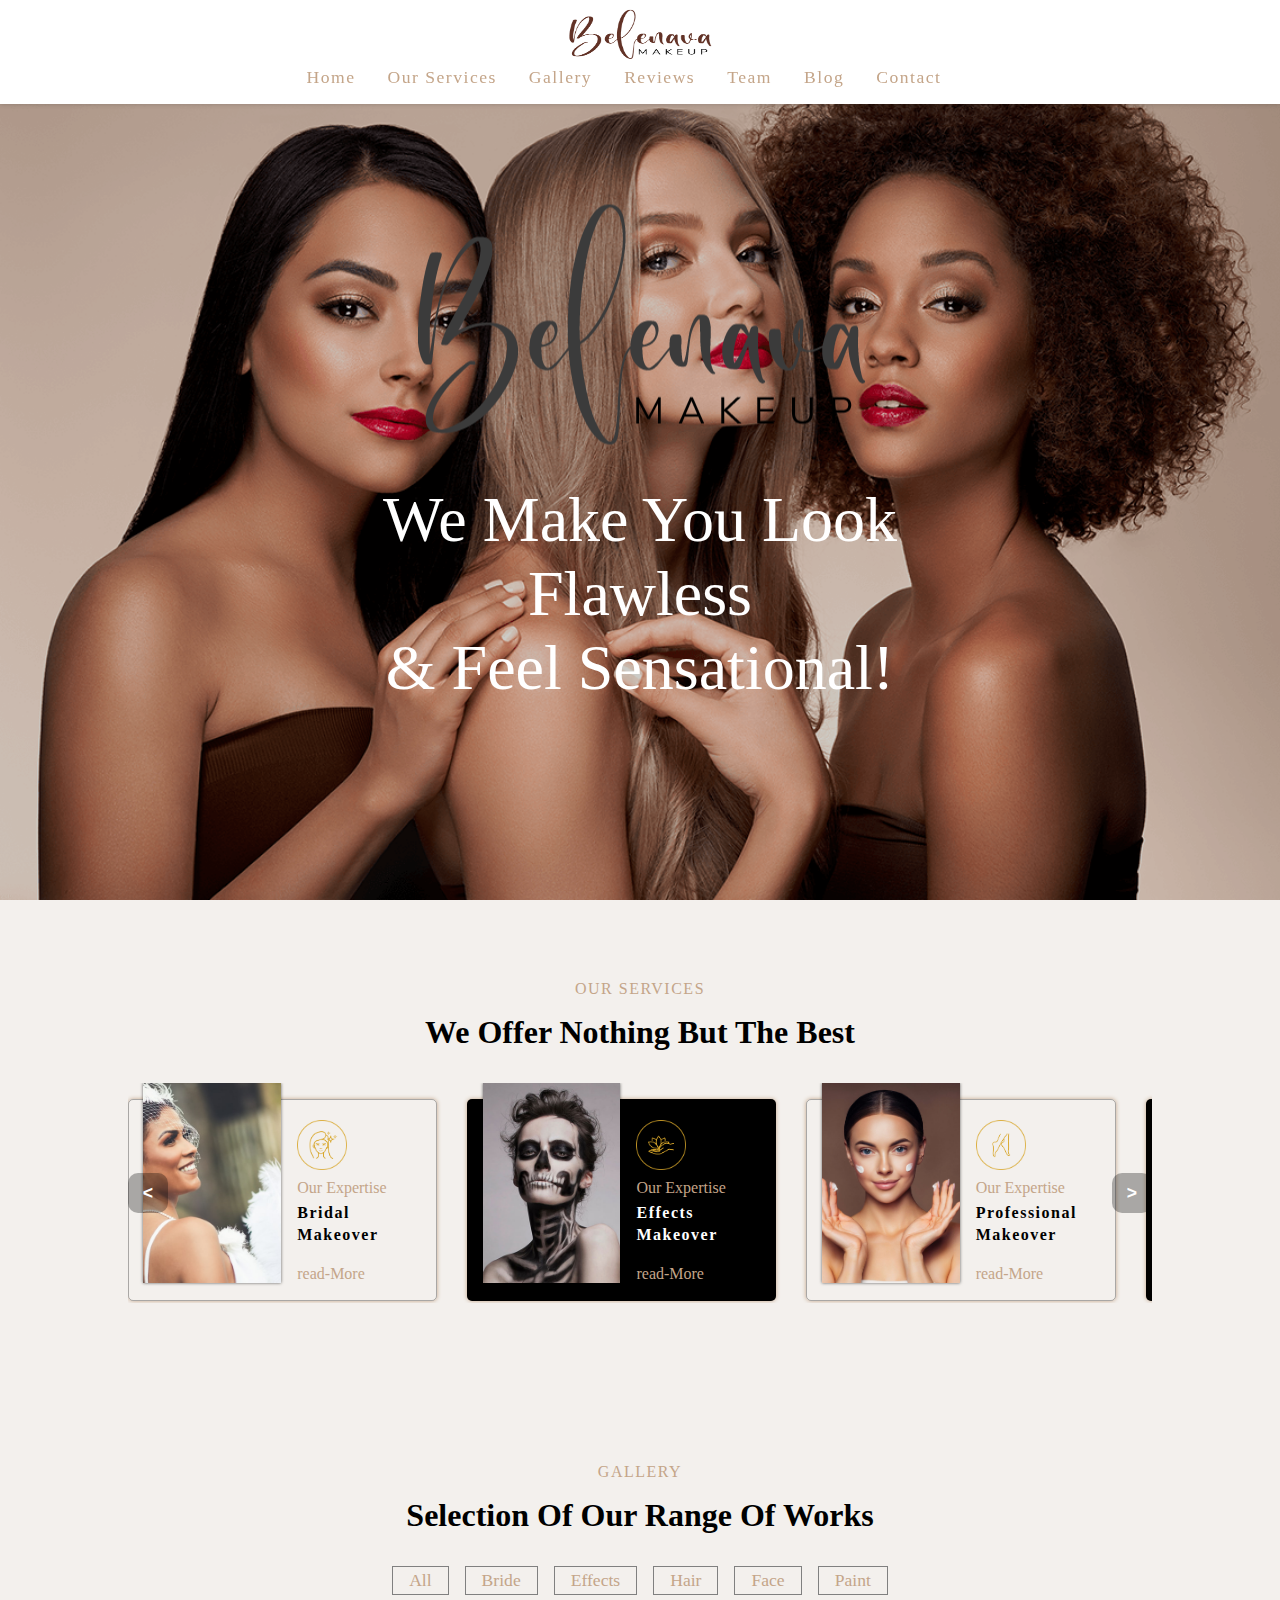
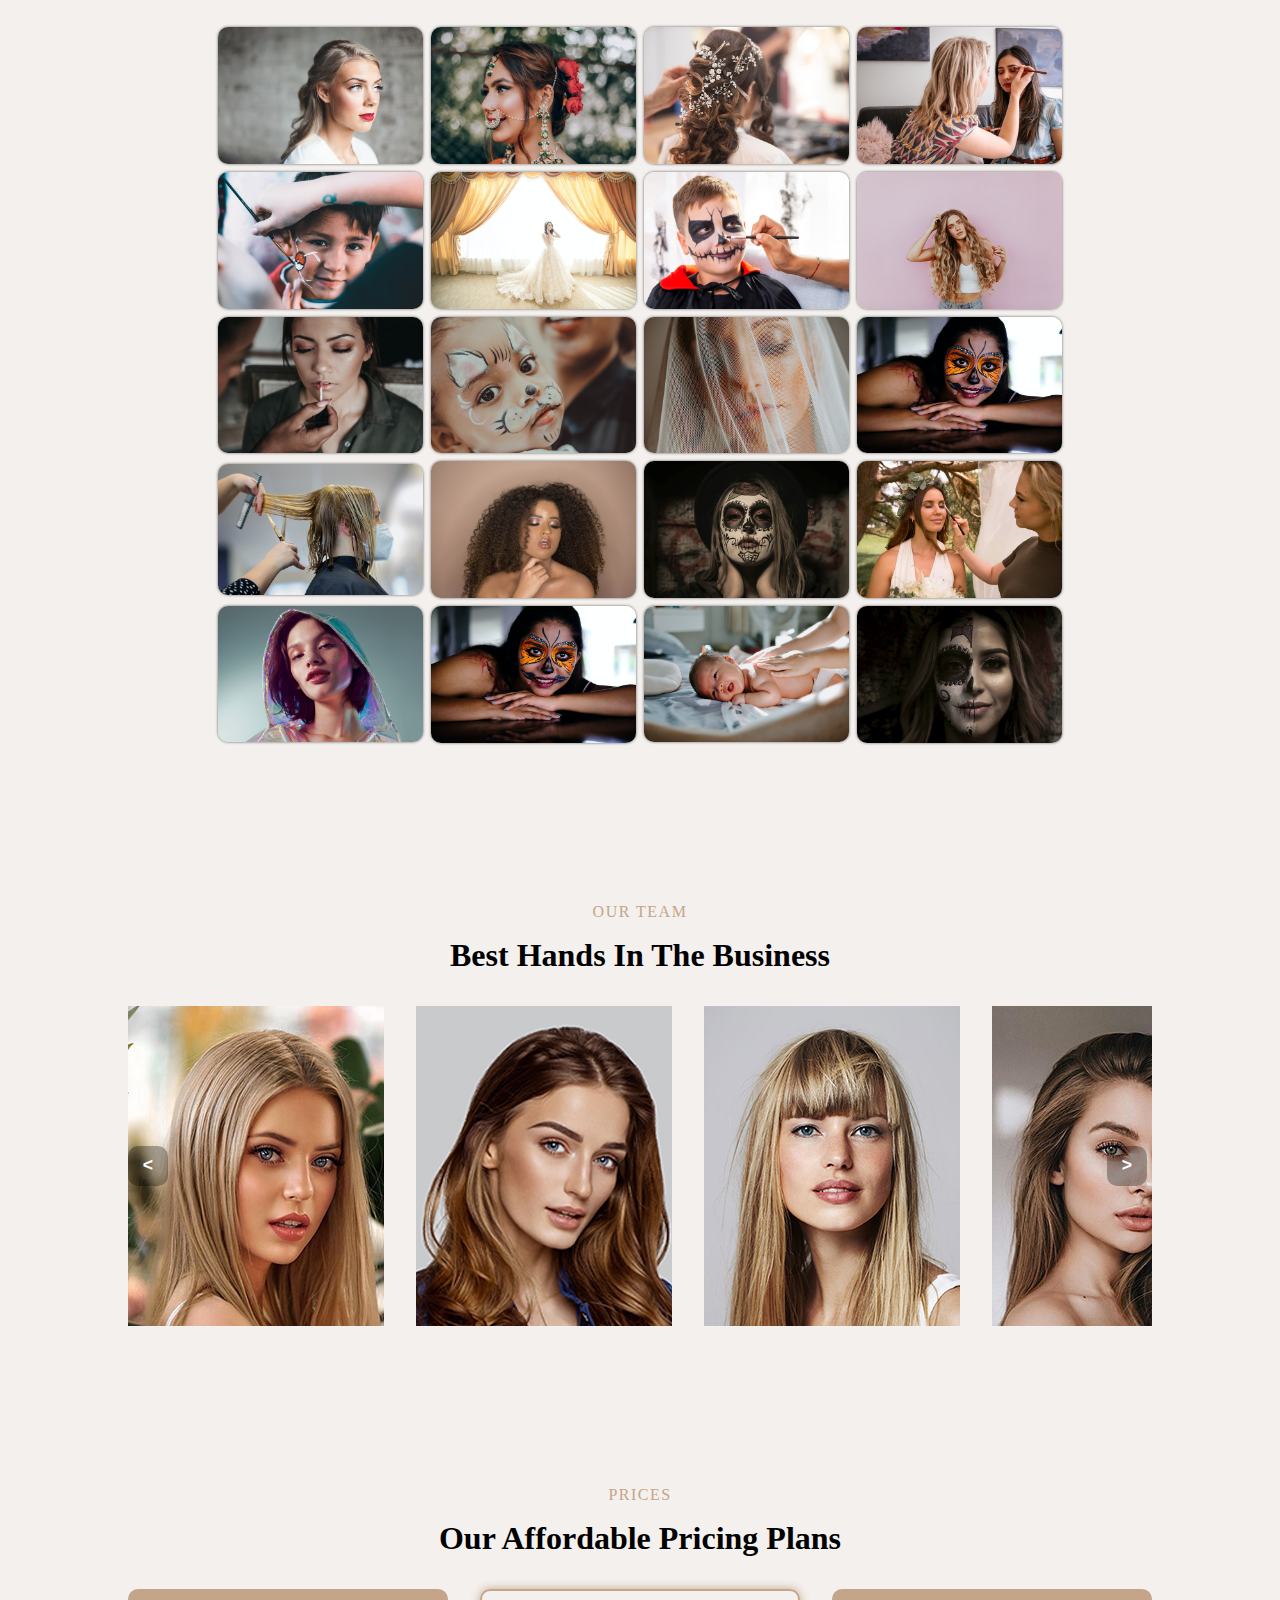
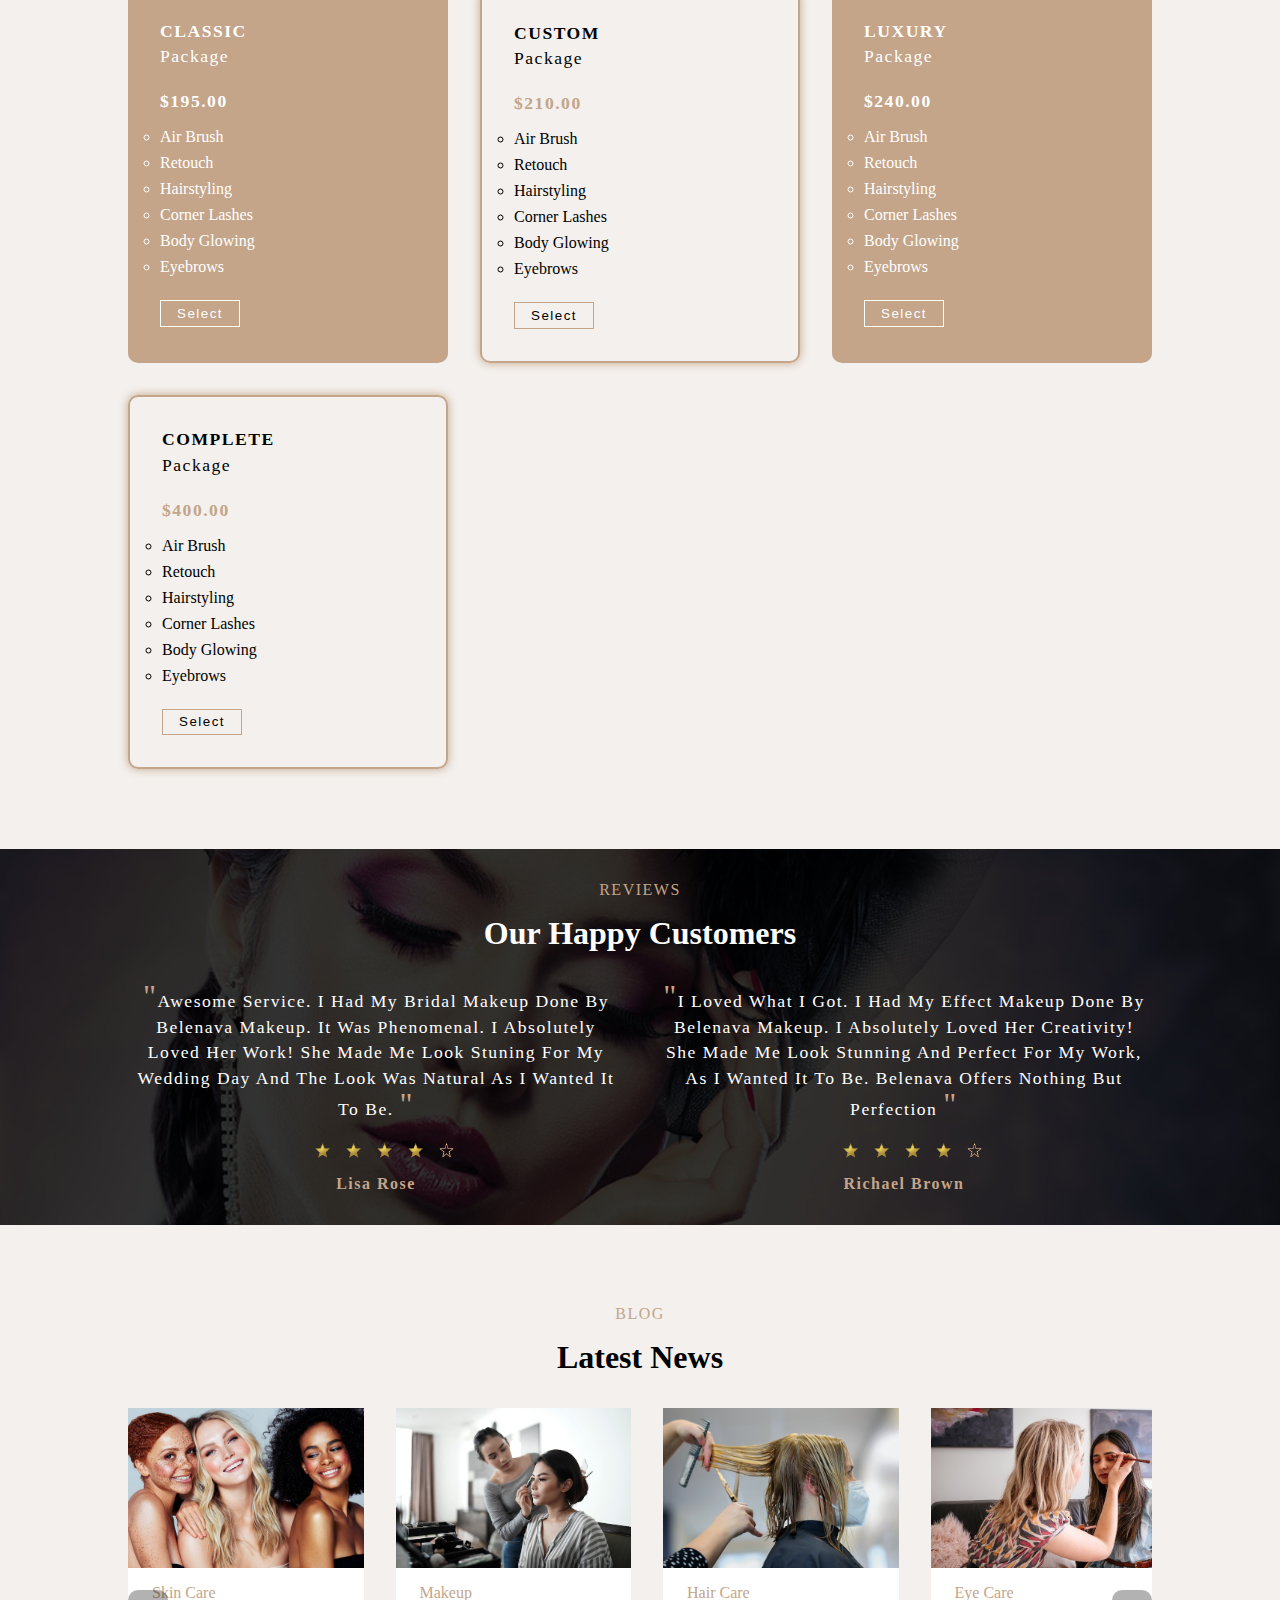
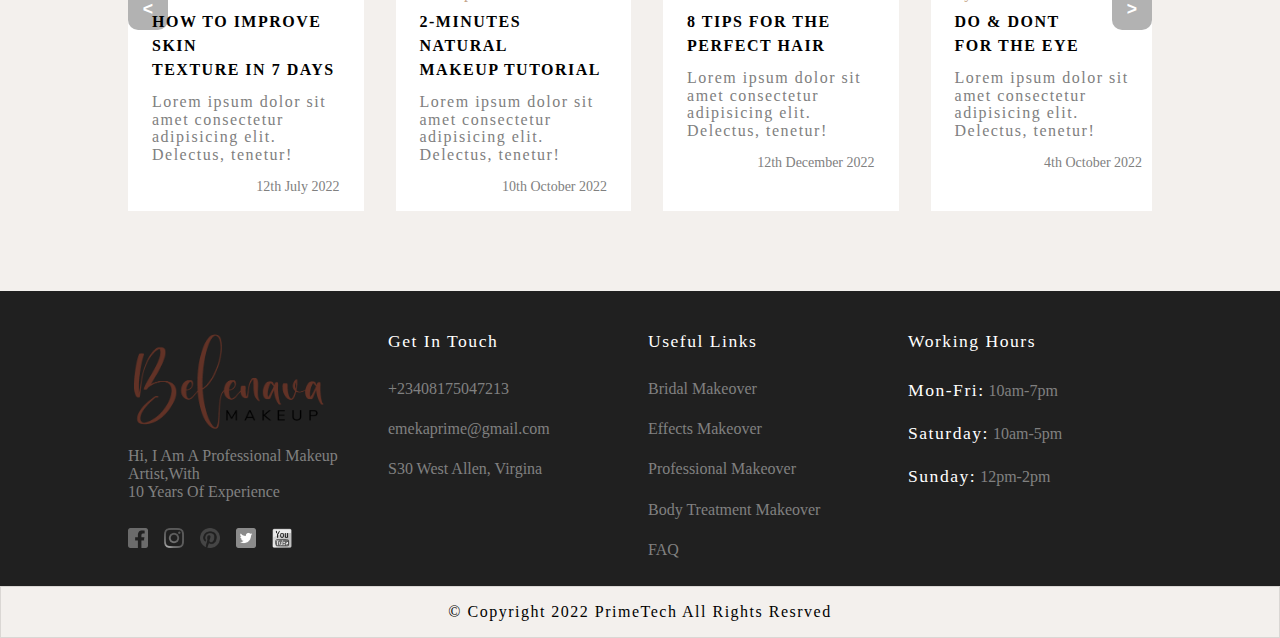
==== commit b54193d9: "Update index.html" ====
--- a/index.html
+++ b/index.html
@@ -474,7 +474,7 @@
 
      <!----------single-price------> 
      <div class="single-price">
-        <p class="pricing-heading" head-shadow="classic">classic <span>package</span></p>
+        <p class="pricing-heading" >classic <span>package</span></p>
          <p class="price">$195.00</p>
          <ul>
              <li>air brush</li>
@@ -488,7 +488,7 @@
      </div>  
       <!----------single-price------> 
       <div class="single-price">
-        <p class="pricing-heading" head-shadow="traditional" >traditional <span>package</span></p>
+        <p class="pricing-heading" >custom <span>package</span></p>
         <p class="price">$210.00</p>
         <ul>
             <li>air brush</li>
@@ -502,7 +502,7 @@
     </div>  
      <!----------single-price------> 
      <div class="single-price">
-        <p class="pricing-heading" head-shadow="luxury">luxury <span>package</span></p>
+        <p class="pricing-heading" >luxury <span>package</span></p>
         <p class="price">$240.00</p>
         <ul>
             <li>air brush</li>
@@ -516,7 +516,7 @@
     </div>  
      <!----------single-price------> 
      <div class="single-price">
-        <p class="pricing-heading"  head-shadow="complete">complete <span>package</span></p>
+        <p class="pricing-heading" >complete <span>package</span></p>
         <p class="price">$400.00</p>
         <ul>
             <li>air brush</li>
@@ -742,4 +742,4 @@
 
 <script src="script.js"></script>   
 </body>
-</html>+</html>
